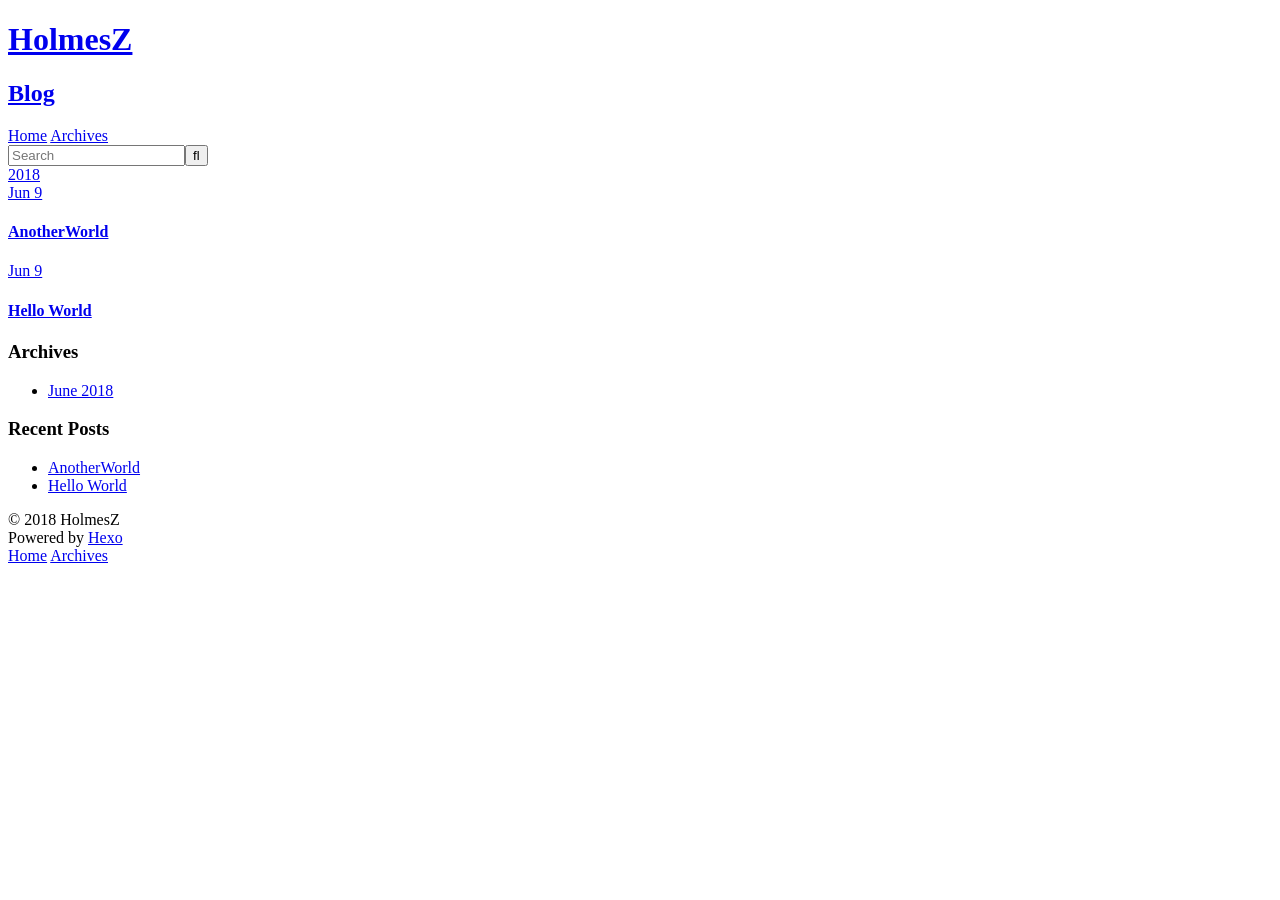
==== archives/index.html @ 86e990e0 "Site updated: 2018-06-09 13:47:34" ====
<!DOCTYPE html>
<html>
<head>
  <meta charset="utf-8">
  

  
  <title>Archives | HolmesZ</title>
  <meta name="viewport" content="width=device-width, initial-scale=1, maximum-scale=1">
  <meta name="description" content="blog,computer,technology">
<meta property="og:type" content="website">
<meta property="og:title" content="HolmesZ">
<meta property="og:url" content="http://holmeszblog.com/archives/index.html">
<meta property="og:site_name" content="HolmesZ">
<meta property="og:description" content="blog,computer,technology">
<meta property="og:locale" content="Asia/Shanghai">
<meta name="twitter:card" content="summary">
<meta name="twitter:title" content="HolmesZ">
<meta name="twitter:description" content="blog,computer,technology">
  
    <link rel="alternate" href="/atom.xml" title="HolmesZ" type="application/atom+xml">
  
  
    <link rel="icon" href="/favicon.png">
  
  
    <link href="//fonts.googleapis.com/css?family=Source+Code+Pro" rel="stylesheet" type="text/css">
  
  <link rel="stylesheet" href="/css/style.css">
</head>

<body>
  <div id="container">
    <div id="wrap">
      <header id="header">
  <div id="banner"></div>
  <div id="header-outer" class="outer">
    <div id="header-title" class="inner">
      <h1 id="logo-wrap">
        <a href="/" id="logo">HolmesZ</a>
      </h1>
      
        <h2 id="subtitle-wrap">
          <a href="/" id="subtitle">Blog</a>
        </h2>
      
    </div>
    <div id="header-inner" class="inner">
      <nav id="main-nav">
        <a id="main-nav-toggle" class="nav-icon"></a>
        
          <a class="main-nav-link" href="/">Home</a>
        
          <a class="main-nav-link" href="/archives">Archives</a>
        
      </nav>
      <nav id="sub-nav">
        
          <a id="nav-rss-link" class="nav-icon" href="/atom.xml" title="RSS Feed"></a>
        
        <a id="nav-search-btn" class="nav-icon" title="Search"></a>
      </nav>
      <div id="search-form-wrap">
        <form action="//google.com/search" method="get" accept-charset="UTF-8" class="search-form"><input type="search" name="q" class="search-form-input" placeholder="Search"><button type="submit" class="search-form-submit">&#xF002;</button><input type="hidden" name="sitesearch" value="http://holmeszblog.com"></form>
      </div>
    </div>
  </div>
</header>
      <div class="outer">
        <section id="main">
  
  
    
    
      
      
      <section class="archives-wrap">
        <div class="archive-year-wrap">
          <a href="/archives/2018" class="archive-year">2018</a>
        </div>
        <div class="archives">
    
    <article class="archive-article archive-type-post">
  <div class="archive-article-inner">
    <header class="archive-article-header">
      <a href="/2018/06/09/AnotherWorld/" class="archive-article-date">
  <time datetime="2018-06-09T04:50:26.000Z" itemprop="datePublished">Jun 9</time>
</a>
      
  
    <h1 itemprop="name">
      <a class="archive-article-title" href="/2018/06/09/AnotherWorld/">AnotherWorld</a>
    </h1>
  

    </header>
  </div>
</article>
  
    
    
    <article class="archive-article archive-type-post">
  <div class="archive-article-inner">
    <header class="archive-article-header">
      <a href="/2018/06/09/hello-world/" class="archive-article-date">
  <time datetime="2018-06-09T04:37:34.032Z" itemprop="datePublished">Jun 9</time>
</a>
      
  
    <h1 itemprop="name">
      <a class="archive-article-title" href="/2018/06/09/hello-world/">Hello World</a>
    </h1>
  

    </header>
  </div>
</article>
  
  
    </div></section>
  


</section>
        
          <aside id="sidebar">
  
    

  
    

  
    
  
    
  <div class="widget-wrap">
    <h3 class="widget-title">Archives</h3>
    <div class="widget">
      <ul class="archive-list"><li class="archive-list-item"><a class="archive-list-link" href="/archives/2018/06/">June 2018</a></li></ul>
    </div>
  </div>


  
    
  <div class="widget-wrap">
    <h3 class="widget-title">Recent Posts</h3>
    <div class="widget">
      <ul>
        
          <li>
            <a href="/2018/06/09/AnotherWorld/">AnotherWorld</a>
          </li>
        
          <li>
            <a href="/2018/06/09/hello-world/">Hello World</a>
          </li>
        
      </ul>
    </div>
  </div>

  
</aside>
        
      </div>
      <footer id="footer">
  
  <div class="outer">
    <div id="footer-info" class="inner">
      &copy; 2018 HolmesZ<br>
      Powered by <a href="http://hexo.io/" target="_blank">Hexo</a>
    </div>
  </div>
</footer>
    </div>
    <nav id="mobile-nav">
  
    <a href="/" class="mobile-nav-link">Home</a>
  
    <a href="/archives" class="mobile-nav-link">Archives</a>
  
</nav>
    

<script src="//ajax.googleapis.com/ajax/libs/jquery/2.0.3/jquery.min.js"></script>


  <link rel="stylesheet" href="/fancybox/jquery.fancybox.css">
  <script src="/fancybox/jquery.fancybox.pack.js"></script>


<script src="/js/script.js"></script>



  </div>
</body>
</html>
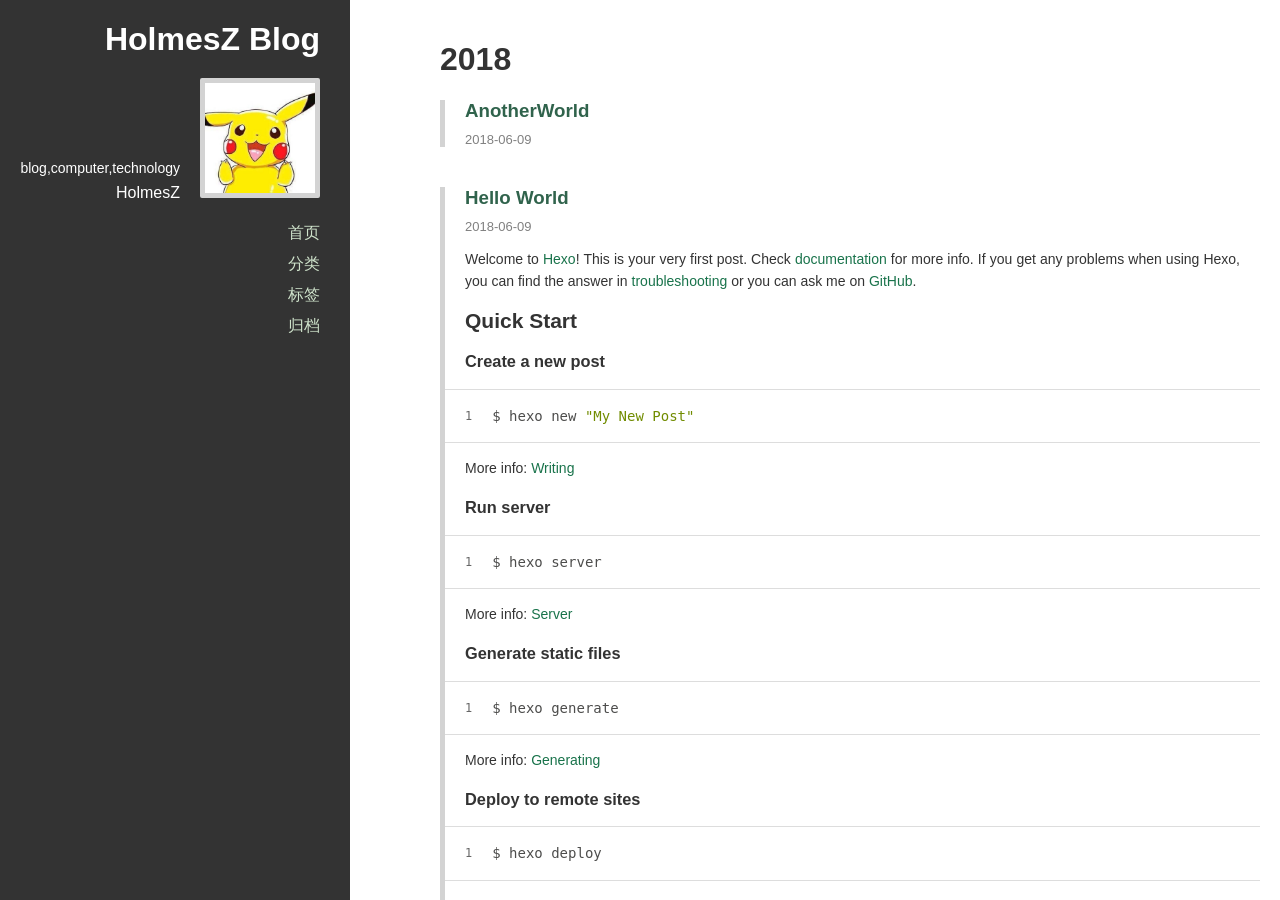
==== commit e57b7f8a: "Site updated: 2018-06-13 09:11:46" ====
--- a/archives/index.html
+++ b/archives/index.html
@@ -2,199 +2,295 @@
 <html>
 <head>
   <meta charset="utf-8">
-  
-
-  
-  <title>Archives | HolmesZ</title>
-  <meta name="viewport" content="width=device-width, initial-scale=1, maximum-scale=1">
-  <meta name="description" content="blog,computer,technology">
+<meta name="viewport" content="width=device-width, initial-scale=1, maximum-scale=1">
+
+
+
+<title>
+  
+    归档
+  
+</title>
+
+<meta name="description" content="blog,computer,technology">
 <meta property="og:type" content="website">
-<meta property="og:title" content="HolmesZ">
+<meta property="og:title" content="HolmesZ Blog">
 <meta property="og:url" content="http://holmeszblog.com/archives/index.html">
-<meta property="og:site_name" content="HolmesZ">
+<meta property="og:site_name" content="HolmesZ Blog">
 <meta property="og:description" content="blog,computer,technology">
-<meta property="og:locale" content="Asia/Shanghai">
+<meta property="og:locale" content="zh-CN">
 <meta name="twitter:card" content="summary">
-<meta name="twitter:title" content="HolmesZ">
+<meta name="twitter:title" content="HolmesZ Blog">
 <meta name="twitter:description" content="blog,computer,technology">
-  
-    <link rel="alternate" href="/atom.xml" title="HolmesZ" type="application/atom+xml">
-  
-  
-    <link rel="icon" href="/favicon.png">
-  
-  
-    <link href="//fonts.googleapis.com/css?family=Source+Code+Pro" rel="stylesheet" type="text/css">
-  
-  <link rel="stylesheet" href="/css/style.css">
+
+
+  <link rel="alternative" href="/atom.xml" title="HolmesZ Blog" type="application/atom+xml">
+
+
+
+  <link rel="icon" href="/favicon.png">
+
+
+<link rel="stylesheet" href="/perfect-scrollbar/css/perfect-scrollbar.min.css">
+<link rel="stylesheet" href="/styles/main.css">
+
+
+
+
+
+
 </head>
-
-<body>
-  <div id="container">
-    <div id="wrap">
-      <header id="header">
-  <div id="banner"></div>
-  <div id="header-outer" class="outer">
-    <div id="header-title" class="inner">
-      <h1 id="logo-wrap">
-        <a href="/" id="logo">HolmesZ</a>
-      </h1>
-      
-        <h2 id="subtitle-wrap">
-          <a href="/" id="subtitle">Blog</a>
-        </h2>
-      
-    </div>
-    <div id="header-inner" class="inner">
-      <nav id="main-nav">
-        <a id="main-nav-toggle" class="nav-icon"></a>
-        
-          <a class="main-nav-link" href="/">Home</a>
-        
-          <a class="main-nav-link" href="/archives">Archives</a>
-        
-      </nav>
-      <nav id="sub-nav">
-        
-          <a id="nav-rss-link" class="nav-icon" href="/atom.xml" title="RSS Feed"></a>
-        
-        <a id="nav-search-btn" class="nav-icon" title="Search"></a>
-      </nav>
-      <div id="search-form-wrap">
-        <form action="//google.com/search" method="get" accept-charset="UTF-8" class="search-form"><input type="search" name="q" class="search-form-input" placeholder="Search"><button type="submit" class="search-form-submit">&#xF002;</button><input type="hidden" name="sitesearch" value="http://holmeszblog.com"></form>
-      </div>
-    </div>
-  </div>
-</header>
-      <div class="outer">
-        <section id="main">
-  
-  
-    
+<body
+  
+  >
+  <div class="mobile-header">
+  <button class="sidebar-toggle" type="button">
+    <span class="icon-bar"></span>
+    <span class="icon-bar"></span>
+    <span class="icon-bar"></span>
+  </button>
+  <a class="title" href="/">HolmesZ Blog</a>
+</div>
+
+  <div class="main-container">
+    <div class="sidebar">
+  <div class="header">
+    <h1 class="title"><a href="/">HolmesZ Blog</a></h1>
+    
+    <div class="info">
+      <div class="content">
+        
+          <div class="description">blog,computer,technology</div>
+        
+        
+          <div class="author">HolmesZ</div>
+        
+      </div>
+      
+        <div class="avatar">
+          
+            <a href="/about.html"><img src="/avatar/皮卡丘.jpg"></a>
+          
+        </div>
+      
+    </div>
+  </div>
+  <div class="body">
+    
+      
+        <ul class="nav">
+          
+            
+              <li>
+                <a href="/" title="首页">首页</a>
+              </li>
+            
+          
+            
+              <li class="category-list-container">
+                <a href="javascript:;">分类</a>
+                
+              </li>
+            
+          
+            
+              <li class="tag-list-container">
+                <a href="javascript:;">标签</a>
+                
+              </li>
+            
+          
+            
+              <li class="archive-list-container">
+                <a href="javascript:;">归档</a>
+                <ul class="archive-list"><li class="archive-list-item"><a class="archive-list-link" href="/archives/2018/">2018</a><span class="archive-list-count">2</span></li></ul>
+              </li>
+            
+          
+        </ul>
+      
+    
+  </div>
+</div>
+
+    <div class="main-content">
+      
+        <div style="max-width: 1000px">
+      
+          
+
+  
+  
     
       
       
       <section class="archives-wrap">
         <div class="archive-year-wrap">
-          <a href="/archives/2018" class="archive-year">2018</a>
-        </div>
-        <div class="archives">
-    
-    <article class="archive-article archive-type-post">
-  <div class="archive-article-inner">
-    <header class="archive-article-header">
-      <a href="/2018/06/09/AnotherWorld/" class="archive-article-date">
-  <time datetime="2018-06-09T04:50:26.000Z" itemprop="datePublished">Jun 9</time>
-</a>
-      
-  
-    <h1 itemprop="name">
-      <a class="archive-article-title" href="/2018/06/09/AnotherWorld/">AnotherWorld</a>
-    </h1>
-  
-
-    </header>
-  </div>
-</article>
-  
-    
-    
-    <article class="archive-article archive-type-post">
-  <div class="archive-article-inner">
-    <header class="archive-article-header">
-      <a href="/2018/06/09/hello-world/" class="archive-article-date">
-  <time datetime="2018-06-09T04:37:34.032Z" itemprop="datePublished">Jun 9</time>
-</a>
-      
-  
-    <h1 itemprop="name">
-      <a class="archive-article-title" href="/2018/06/09/hello-world/">Hello World</a>
-    </h1>
-  
-
-    </header>
-  </div>
-</article>
-  
-  
-    </div></section>
-  
-
-
-</section>
-        
-          <aside id="sidebar">
-  
-    
-
-  
-    
-
-  
-    
-  
-    
-  <div class="widget-wrap">
-    <h3 class="widget-title">Archives</h3>
-    <div class="widget">
-      <ul class="archive-list"><li class="archive-list-item"><a class="archive-list-link" href="/archives/2018/06/">June 2018</a></li></ul>
-    </div>
-  </div>
-
-
-  
-    
-  <div class="widget-wrap">
-    <h3 class="widget-title">Recent Posts</h3>
-    <div class="widget">
-      <ul>
-        
-          <li>
-            <a href="/2018/06/09/AnotherWorld/">AnotherWorld</a>
-          </li>
-        
-          <li>
-            <a href="/2018/06/09/hello-world/">Hello World</a>
-          </li>
-        
-      </ul>
-    </div>
-  </div>
-
-  
-</aside>
-        
-      </div>
-      <footer id="footer">
-  
-  <div class="outer">
-    <div id="footer-info" class="inner">
-      &copy; 2018 HolmesZ<br>
-      Powered by <a href="http://hexo.io/" target="_blank">Hexo</a>
-    </div>
-  </div>
-</footer>
-    </div>
-    <nav id="mobile-nav">
-  
-    <a href="/" class="mobile-nav-link">Home</a>
-  
-    <a href="/archives" class="mobile-nav-link">Archives</a>
-  
-</nav>
-    
-
-<script src="//ajax.googleapis.com/ajax/libs/jquery/2.0.3/jquery.min.js"></script>
-
-
-  <link rel="stylesheet" href="/fancybox/jquery.fancybox.css">
-  <script src="/fancybox/jquery.fancybox.pack.js"></script>
-
-
-<script src="/js/script.js"></script>
-
-
-
-  </div>
+          <h1><a href="/archives/2018" class="archive-year">2018</a></h1>
+        </div>
+        <div class="post-list">
+    
+  
+
+    <div class="post-list-item article">
+      <h3 class="article-header">
+        <a href="/undefined/AnotherWorld/" >
+  AnotherWorld
+</a>
+
+      </h3>
+      
+
+      <div class="article-info">
+        <a href="/undefined/AnotherWorld/"><span class="article-date">
+  2018-06-09
+</span>
+</a>
+        
+
+        
+
+      </div>
+      <div class="article-entry">
+        
+          
+        
+      </div>
+    </div>
+
+  
+
+  
+  
+    
+  
+
+    <div class="post-list-item article">
+      <h3 class="article-header">
+        <a href="/undefined/hello-world/" >
+  Hello World
+</a>
+
+      </h3>
+      
+
+      <div class="article-info">
+        <a href="/undefined/hello-world/"><span class="article-date">
+  2018-06-09
+</span>
+</a>
+        
+
+        
+
+      </div>
+      <div class="article-entry">
+        
+          <p>Welcome to <a href="https://hexo.io/" target="_blank" rel="noopener">Hexo</a>! This is your very first post. Check <a href="https://hexo.io/docs/" target="_blank" rel="noopener">documentation</a> for more info. If you get any problems when using Hexo, you can find the answer in <a href="https://hexo.io/docs/troubleshooting.html" target="_blank" rel="noopener">troubleshooting</a> or you can ask me on <a href="https://github.com/hexojs/hexo/issues" target="_blank" rel="noopener">GitHub</a>.</p>
+<h2 id="Quick-Start"><a href="#Quick-Start" class="headerlink" title="Quick Start"></a>Quick Start</h2><h3 id="Create-a-new-post"><a href="#Create-a-new-post" class="headerlink" title="Create a new post"></a>Create a new post</h3><figure class="highlight bash"><table><tr><td class="gutter"><pre><span class="line">1</span><br></pre></td><td class="code"><pre><span class="line">$ hexo new <span class="string">"My New Post"</span></span><br></pre></td></tr></table></figure>
+<p>More info: <a href="https://hexo.io/docs/writing.html" target="_blank" rel="noopener">Writing</a></p>
+<h3 id="Run-server"><a href="#Run-server" class="headerlink" title="Run server"></a>Run server</h3><figure class="highlight bash"><table><tr><td class="gutter"><pre><span class="line">1</span><br></pre></td><td class="code"><pre><span class="line">$ hexo server</span><br></pre></td></tr></table></figure>
+<p>More info: <a href="https://hexo.io/docs/server.html" target="_blank" rel="noopener">Server</a></p>
+<h3 id="Generate-static-files"><a href="#Generate-static-files" class="headerlink" title="Generate static files"></a>Generate static files</h3><figure class="highlight bash"><table><tr><td class="gutter"><pre><span class="line">1</span><br></pre></td><td class="code"><pre><span class="line">$ hexo generate</span><br></pre></td></tr></table></figure>
+<p>More info: <a href="https://hexo.io/docs/generating.html" target="_blank" rel="noopener">Generating</a></p>
+<h3 id="Deploy-to-remote-sites"><a href="#Deploy-to-remote-sites" class="headerlink" title="Deploy to remote sites"></a>Deploy to remote sites</h3><figure class="highlight bash"><table><tr><td class="gutter"><pre><span class="line">1</span><br></pre></td><td class="code"><pre><span class="line">$ hexo deploy</span><br></pre></td></tr></table></figure>
+<p>More info: <a href="https://hexo.io/docs/deployment.html" target="_blank" rel="noopener">Deployment</a></p>
+
+        
+      </div>
+    </div>
+
+  
+
+
+
+
+
+
+          <div class="main-footer">
+  
+    © 2018 HolmesZ Blog - Powered by <a href="http://hexo.io" target="_blank">Hexo</a> - Theme <a href="https://github.com/denjones/hexo-theme-chan" target="_blank">Chan</a>
+  
+</div>
+
+      
+        </div>
+      
+    </div>
+  </div>
+  <script src="//apps.bdimg.com/libs/jquery/2.1.4/jquery.min.js"></script>
+
+  <link rel="stylesheet" href="/PhotoSwipe/photoswipe.css">
+  <link rel="stylesheet" href="/PhotoSwipe/default-skin/default-skin.css">
+
+  <!-- Root element of PhotoSwipe. Must have class pswp. -->
+  <div class="pswp" tabindex="-1" role="dialog" aria-hidden="true">
+
+    <!-- Background of PhotoSwipe.
+             It's a separate element as animating opacity is faster than rgba(). -->
+    <div class="pswp__bg"></div>
+
+    <!-- Slides wrapper with overflow:hidden. -->
+    <div class="pswp__scroll-wrap">
+
+      <!-- Container that holds slides.
+                PhotoSwipe keeps only 3 of them in the DOM to save memory.
+                Don't modify these 3 pswp__item elements, data is added later on. -->
+      <div class="pswp__container">
+        <div class="pswp__item"></div>
+        <div class="pswp__item"></div>
+        <div class="pswp__item"></div>
+      </div>
+
+      <!-- Default (PhotoSwipeUI_Default) interface on top of sliding area. Can be changed. -->
+      <div class="pswp__ui pswp__ui--hidden">
+
+        <div class="pswp__top-bar">
+
+          <!--  Controls are self-explanatory. Order can be changed. -->
+
+          <div class="pswp__counter"></div>
+
+          <button class="pswp__button pswp__button--close" title="Close (Esc)"></button>
+
+          <button class="pswp__button pswp__button--share" title="Share"></button>
+
+          <button class="pswp__button pswp__button--fs" title="Toggle fullscreen"></button>
+
+          <button class="pswp__button pswp__button--zoom" title="Zoom in/out"></button>
+
+          <!-- Preloader demo http://codepen.io/dimsemenov/pen/yyBWoR -->
+          <!-- element will get class pswp__preloader--active when preloader is running -->
+          <div class="pswp__preloader">
+            <div class="pswp__preloader__icn">
+              <div class="pswp__preloader__cut">
+                <div class="pswp__preloader__donut"></div>
+              </div>
+            </div>
+          </div>
+        </div>
+
+        <div class="pswp__share-modal pswp__share-modal--hidden pswp__single-tap">
+          <div class="pswp__share-tooltip"></div>
+        </div>
+
+        <button class="pswp__button pswp__button--arrow--left" title="Previous (arrow left)"></button>
+
+        <button class="pswp__button pswp__button--arrow--right" title="Next (arrow right)"></button>
+
+        <div class="pswp__caption">
+          <div class="pswp__caption__center"></div>
+        </div>
+      </div>
+    </div>
+  </div>
+
+  <script src="/PhotoSwipe/photoswipe.js"></script>
+  <script src="/PhotoSwipe/photoswipe-ui-default.js"></script>
+
+
+<script src="/perfect-scrollbar/js/min/perfect-scrollbar.min.js"></script>
+<script src="/scripts/main.js"></script>
+
 </body>
-</html>+</html>
--- a/PhotoSwipe/photoswipe.css
+++ b/PhotoSwipe/photoswipe.css
@@ -0,0 +1,177 @@
+/*! PhotoSwipe main CSS by Dmitry Semenov | photoswipe.com | MIT license */
+/*
+	Styles for basic PhotoSwipe functionality (sliding area, open/close transitions)
+*/
+/* pswp = photoswipe */
+.pswp {
+  display: none;
+  position: absolute;
+  width: 100%;
+  height: 100%;
+  left: 0;
+  top: 0;
+  overflow: hidden;
+  -ms-touch-action: none;
+  touch-action: none;
+  z-index: 1500;
+  -webkit-text-size-adjust: 100%;
+  /* create separate layer, to avoid paint on window.onscroll in webkit/blink */
+  -webkit-backface-visibility: hidden;
+  outline: none; }
+  .pswp * {
+    -webkit-box-sizing: border-box;
+            box-sizing: border-box; }
+  .pswp img {
+    max-width: none; }
+
+/* style is added when JS option showHideOpacity is set to true */
+.pswp--animate_opacity {
+  /* 0.001, because opacity:0 doesn't trigger Paint action, which causes lag at start of transition */
+  opacity: 0.001;
+  will-change: opacity;
+  /* for open/close transition */
+  -webkit-transition: opacity 333ms cubic-bezier(0.4, 0, 0.22, 1);
+          transition: opacity 333ms cubic-bezier(0.4, 0, 0.22, 1); }
+
+.pswp--open {
+  display: block; }
+
+.pswp--zoom-allowed .pswp__img {
+  /* autoprefixer: off */
+  cursor: -webkit-zoom-in;
+  cursor: -moz-zoom-in;
+  cursor: zoom-in; }
+
+.pswp--zoomed-in .pswp__img {
+  /* autoprefixer: off */
+  cursor: -webkit-grab;
+  cursor: -moz-grab;
+  cursor: grab; }
+
+.pswp--dragging .pswp__img {
+  /* autoprefixer: off */
+  cursor: -webkit-grabbing;
+  cursor: -moz-grabbing;
+  cursor: grabbing; }
+
+/*
+	Background is added as a separate element.
+	As animating opacity is much faster than animating rgba() background-color.
+*/
+.pswp__bg {
+  position: absolute;
+  left: 0;
+  top: 0;
+  width: 100%;
+  height: 100%;
+  background: #000;
+  opacity: 0;
+  -webkit-backface-visibility: hidden;
+  will-change: opacity; }
+
+.pswp__scroll-wrap {
+  position: absolute;
+  left: 0;
+  top: 0;
+  width: 100%;
+  height: 100%;
+  overflow: hidden; }
+
+.pswp__container,
+.pswp__zoom-wrap {
+  -ms-touch-action: none;
+  touch-action: none;
+  position: absolute;
+  left: 0;
+  right: 0;
+  top: 0;
+  bottom: 0; }
+
+/* Prevent selection and tap highlights */
+.pswp__container,
+.pswp__img {
+  -webkit-user-select: none;
+  -moz-user-select: none;
+  -ms-user-select: none;
+      user-select: none;
+  -webkit-tap-highlight-color: transparent;
+  -webkit-touch-callout: none; }
+
+.pswp__zoom-wrap {
+  position: absolute;
+  width: 100%;
+  -webkit-transform-origin: left top;
+  -ms-transform-origin: left top;
+  transform-origin: left top;
+  /* for open/close transition */
+  -webkit-transition: -webkit-transform 333ms cubic-bezier(0.4, 0, 0.22, 1);
+          transition: transform 333ms cubic-bezier(0.4, 0, 0.22, 1); }
+
+.pswp__bg {
+  will-change: opacity;
+  /* for open/close transition */
+  -webkit-transition: opacity 333ms cubic-bezier(0.4, 0, 0.22, 1);
+          transition: opacity 333ms cubic-bezier(0.4, 0, 0.22, 1); }
+
+.pswp--animated-in .pswp__bg,
+.pswp--animated-in .pswp__zoom-wrap {
+  -webkit-transition: none;
+  transition: none; }
+
+.pswp__container,
+.pswp__zoom-wrap {
+  -webkit-backface-visibility: hidden; }
+
+.pswp__item {
+  position: absolute;
+  left: 0;
+  right: 0;
+  top: 0;
+  bottom: 0;
+  overflow: hidden; }
+
+.pswp__img {
+  position: absolute;
+  width: auto;
+  height: auto;
+  top: 0;
+  left: 0; }
+
+/*
+	stretched thumbnail or div placeholder element (see below)
+	style is added to avoid flickering in webkit/blink when layers overlap
+*/
+.pswp__img--placeholder {
+  -webkit-backface-visibility: hidden; }
+
+/*
+	div element that matches size of large image
+	large image loads on top of it
+*/
+.pswp__img--placeholder--blank {
+  background: #222; }
+
+.pswp--ie .pswp__img {
+  width: 100% !important;
+  height: auto !important;
+  left: 0;
+  top: 0; }
+
+/*
+	Error message appears when image is not loaded
+	(JS option errorMsg controls markup)
+*/
+.pswp__error-msg {
+  position: absolute;
+  left: 0;
+  top: 50%;
+  width: 100%;
+  text-align: center;
+  font-size: 14px;
+  line-height: 16px;
+  margin-top: -8px;
+  color: #CCC; }
+
+.pswp__error-msg a {
+  color: #CCC;
+  text-decoration: underline; }
--- a/PhotoSwipe/default-skin/default-skin.css
+++ b/PhotoSwipe/default-skin/default-skin.css
@@ -0,0 +1,483 @@
+/*! PhotoSwipe Default UI CSS by Dmitry Semenov | photoswipe.com | MIT license */
+/*
+
+	Contents:
+
+	1. Buttons
+	2. Share modal and links
+	3. Index indicator ("1 of X" counter)
+	4. Caption
+	5. Loading indicator
+	6. Additional styles (root element, top bar, idle state, hidden state, etc.)
+
+*/
+/*
+	
+	1. Buttons
+
+ */
+/* <button> css reset */
+.pswp__button {
+  width: 44px;
+  height: 44px;
+  position: relative;
+  background: none;
+  cursor: pointer;
+  overflow: visible;
+  -webkit-appearance: none;
+  display: block;
+  border: 0;
+  padding: 0;
+  margin: 0;
+  float: right;
+  opacity: 0.75;
+  -webkit-transition: opacity 0.2s;
+          transition: opacity 0.2s;
+  -webkit-box-shadow: none;
+          box-shadow: none; }
+  .pswp__button:focus,
+  .pswp__button:hover {
+    opacity: 1; }
+  .pswp__button:active {
+    outline: none;
+    opacity: 0.9; }
+  .pswp__button::-moz-focus-inner {
+    padding: 0;
+    border: 0; }
+
+/* pswp__ui--over-close class it added when mouse is over element that should close gallery */
+.pswp__ui--over-close .pswp__button--close {
+  opacity: 1; }
+
+.pswp__button,
+.pswp__button--arrow--left:before,
+.pswp__button--arrow--right:before {
+  background: url(default-skin.png) 0 0 no-repeat;
+  background-size: 264px 88px;
+  width: 44px;
+  height: 44px; }
+
+@media (-webkit-min-device-pixel-ratio: 1.1), (-webkit-min-device-pixel-ratio: 1.09375), (min-resolution: 105dpi), (min-resolution: 1.1dppx) {
+  /* Serve SVG sprite if browser supports SVG and resolution is more than 105dpi */
+  .pswp--svg .pswp__button,
+  .pswp--svg .pswp__button--arrow--left:before,
+  .pswp--svg .pswp__button--arrow--right:before {
+    background-image: url(default-skin.svg); }
+  .pswp--svg .pswp__button--arrow--left,
+  .pswp--svg .pswp__button--arrow--right {
+    background: none; } }
+
+.pswp__button--close {
+  background-position: 0 -44px; }
+
+.pswp__button--share {
+  background-position: -44px -44px; }
+
+.pswp__button--fs {
+  display: none; }
+
+.pswp--supports-fs .pswp__button--fs {
+  display: block; }
+
+.pswp--fs .pswp__button--fs {
+  background-position: -44px 0; }
+
+.pswp__button--zoom {
+  display: none;
+  background-position: -88px 0; }
+
+.pswp--zoom-allowed .pswp__button--zoom {
+  display: block; }
+
+.pswp--zoomed-in .pswp__button--zoom {
+  background-position: -132px 0; }
+
+/* no arrows on touch screens */
+.pswp--touch .pswp__button--arrow--left,
+.pswp--touch .pswp__button--arrow--right {
+  visibility: hidden; }
+
+/*
+	Arrow buttons hit area
+	(icon is added to :before pseudo-element)
+*/
+.pswp__button--arrow--left,
+.pswp__button--arrow--right {
+  background: none;
+  top: 50%;
+  margin-top: -50px;
+  width: 70px;
+  height: 100px;
+  position: absolute; }
+
+.pswp__button--arrow--left {
+  left: 0; }
+
+.pswp__button--arrow--right {
+  right: 0; }
+
+.pswp__button--arrow--left:before,
+.pswp__button--arrow--right:before {
+  content: '';
+  top: 35px;
+  background-color: rgba(0, 0, 0, 0.3);
+  height: 30px;
+  width: 32px;
+  position: absolute; }
+
+.pswp__button--arrow--left:before {
+  left: 6px;
+  background-position: -138px -44px; }
+
+.pswp__button--arrow--right:before {
+  right: 6px;
+  background-position: -94px -44px; }
+
+/*
+
+	2. Share modal/popup and links
+
+ */
+.pswp__counter,
+.pswp__share-modal {
+  -webkit-user-select: none;
+  -moz-user-select: none;
+  -ms-user-select: none;
+      user-select: none; }
+
+.pswp__share-modal {
+  display: block;
+  background: rgba(0, 0, 0, 0.5);
+  width: 100%;
+  height: 100%;
+  top: 0;
+  left: 0;
+  padding: 10px;
+  position: absolute;
+  z-index: 1600;
+  opacity: 0;
+  -webkit-transition: opacity 0.25s ease-out;
+          transition: opacity 0.25s ease-out;
+  -webkit-backface-visibility: hidden;
+  will-change: opacity; }
+
+.pswp__share-modal--hidden {
+  display: none; }
+
+.pswp__share-tooltip {
+  z-index: 1620;
+  position: absolute;
+  background: #FFF;
+  top: 56px;
+  border-radius: 2px;
+  display: block;
+  width: auto;
+  right: 44px;
+  -webkit-box-shadow: 0 2px 5px rgba(0, 0, 0, 0.25);
+          box-shadow: 0 2px 5px rgba(0, 0, 0, 0.25);
+  -webkit-transform: translateY(6px);
+      -ms-transform: translateY(6px);
+          transform: translateY(6px);
+  -webkit-transition: -webkit-transform 0.25s;
+          transition: transform 0.25s;
+  -webkit-backface-visibility: hidden;
+  will-change: transform; }
+  .pswp__share-tooltip a {
+    display: block;
+    padding: 8px 12px;
+    color: #000;
+    text-decoration: none;
+    font-size: 14px;
+    line-height: 18px; }
+    .pswp__share-tooltip a:hover {
+      text-decoration: none;
+      color: #000; }
+    .pswp__share-tooltip a:first-child {
+      /* round corners on the first/last list item */
+      border-radius: 2px 2px 0 0; }
+    .pswp__share-tooltip a:last-child {
+      border-radius: 0 0 2px 2px; }
+
+.pswp__share-modal--fade-in {
+  opacity: 1; }
+  .pswp__share-modal--fade-in .pswp__share-tooltip {
+    -webkit-transform: translateY(0);
+        -ms-transform: translateY(0);
+            transform: translateY(0); }
+
+/* increase size of share links on touch devices */
+.pswp--touch .pswp__share-tooltip a {
+  padding: 16px 12px; }
+
+a.pswp__share--facebook:before {
+  content: '';
+  display: block;
+  width: 0;
+  height: 0;
+  position: absolute;
+  top: -12px;
+  right: 15px;
+  border: 6px solid transparent;
+  border-bottom-color: #FFF;
+  -webkit-pointer-events: none;
+  -moz-pointer-events: none;
+  pointer-events: none; }
+
+a.pswp__share--facebook:hover {
+  background: #3E5C9A;
+  color: #FFF; }
+  a.pswp__share--facebook:hover:before {
+    border-bottom-color: #3E5C9A; }
+
+a.pswp__share--twitter:hover {
+  background: #55ACEE;
+  color: #FFF; }
+
+a.pswp__share--pinterest:hover {
+  background: #CCC;
+  color: #CE272D; }
+
+a.pswp__share--download:hover {
+  background: #DDD; }
+
+/*
+
+	3. Index indicator ("1 of X" counter)
+
+ */
+.pswp__counter {
+  position: absolute;
+  left: 0;
+  top: 0;
+  height: 44px;
+  font-size: 13px;
+  line-height: 44px;
+  color: #FFF;
+  opacity: 0.75;
+  padding: 0 10px; }
+
+/*
+	
+	4. Caption
+
+ */
+.pswp__caption {
+  position: absolute;
+  left: 0;
+  bottom: 0;
+  width: 100%;
+  min-height: 44px; }
+  .pswp__caption small {
+    font-size: 11px;
+    color: #BBB; }
+
+.pswp__caption__center {
+  text-align: left;
+  max-width: 420px;
+  margin: 0 auto;
+  font-size: 13px;
+  padding: 10px;
+  line-height: 20px;
+  color: #CCC; }
+
+.pswp__caption--empty {
+  display: none; }
+
+/* Fake caption element, used to calculate height of next/prev image */
+.pswp__caption--fake {
+  visibility: hidden; }
+
+/*
+
+	5. Loading indicator (preloader)
+
+	You can play with it here - http://codepen.io/dimsemenov/pen/yyBWoR
+
+ */
+.pswp__preloader {
+  width: 44px;
+  height: 44px;
+  position: absolute;
+  top: 0;
+  left: 50%;
+  margin-left: -22px;
+  opacity: 0;
+  -webkit-transition: opacity 0.25s ease-out;
+          transition: opacity 0.25s ease-out;
+  will-change: opacity;
+  direction: ltr; }
+
+.pswp__preloader__icn {
+  width: 20px;
+  height: 20px;
+  margin: 12px; }
+
+.pswp__preloader--active {
+  opacity: 1; }
+  .pswp__preloader--active .pswp__preloader__icn {
+    /* We use .gif in browsers that don't support CSS animation */
+    background: url(preloader.gif) 0 0 no-repeat; }
+
+.pswp--css_animation .pswp__preloader--active {
+  opacity: 1; }
+  .pswp--css_animation .pswp__preloader--active .pswp__preloader__icn {
+    -webkit-animation: clockwise 500ms linear infinite;
+            animation: clockwise 500ms linear infinite; }
+  .pswp--css_animation .pswp__preloader--active .pswp__preloader__donut {
+    -webkit-animation: donut-rotate 1000ms cubic-bezier(0.4, 0, 0.22, 1) infinite;
+            animation: donut-rotate 1000ms cubic-bezier(0.4, 0, 0.22, 1) infinite; }
+
+.pswp--css_animation .pswp__preloader__icn {
+  background: none;
+  opacity: 0.75;
+  width: 14px;
+  height: 14px;
+  position: absolute;
+  left: 15px;
+  top: 15px;
+  margin: 0; }
+
+.pswp--css_animation .pswp__preloader__cut {
+  /* 
+			The idea of animating inner circle is based on Polymer ("material") loading indicator 
+			 by Keanu Lee https://blog.keanulee.com/2014/10/20/the-tale-of-three-spinners.html
+		*/
+  position: relative;
+  width: 7px;
+  height: 14px;
+  overflow: hidden; }
+
+.pswp--css_animation .pswp__preloader__donut {
+  -webkit-box-sizing: border-box;
+          box-sizing: border-box;
+  width: 14px;
+  height: 14px;
+  border: 2px solid #FFF;
+  border-radius: 50%;
+  border-left-color: transparent;
+  border-bottom-color: transparent;
+  position: absolute;
+  top: 0;
+  left: 0;
+  background: none;
+  margin: 0; }
+
+@media screen and (max-width: 1024px) {
+  .pswp__preloader {
+    position: relative;
+    left: auto;
+    top: auto;
+    margin: 0;
+    float: right; } }
+
+@-webkit-keyframes clockwise {
+  0% {
+    -webkit-transform: rotate(0deg);
+            transform: rotate(0deg); }
+  100% {
+    -webkit-transform: rotate(360deg);
+            transform: rotate(360deg); } }
+
+@keyframes clockwise {
+  0% {
+    -webkit-transform: rotate(0deg);
+            transform: rotate(0deg); }
+  100% {
+    -webkit-transform: rotate(360deg);
+            transform: rotate(360deg); } }
+
+@-webkit-keyframes donut-rotate {
+  0% {
+    -webkit-transform: rotate(0);
+            transform: rotate(0); }
+  50% {
+    -webkit-transform: rotate(-140deg);
+            transform: rotate(-140deg); }
+  100% {
+    -webkit-transform: rotate(0);
+            transform: rotate(0); } }
+
+@keyframes donut-rotate {
+  0% {
+    -webkit-transform: rotate(0);
+            transform: rotate(0); }
+  50% {
+    -webkit-transform: rotate(-140deg);
+            transform: rotate(-140deg); }
+  100% {
+    -webkit-transform: rotate(0);
+            transform: rotate(0); } }
+
+/*
+	
+	6. Additional styles
+
+ */
+/* root element of UI */
+.pswp__ui {
+  -webkit-font-smoothing: auto;
+  visibility: visible;
+  opacity: 1;
+  z-index: 1550; }
+
+/* top black bar with buttons and "1 of X" indicator */
+.pswp__top-bar {
+  position: absolute;
+  left: 0;
+  top: 0;
+  height: 44px;
+  width: 100%; }
+
+.pswp__caption,
+.pswp__top-bar,
+.pswp--has_mouse .pswp__button--arrow--left,
+.pswp--has_mouse .pswp__button--arrow--right {
+  -webkit-backface-visibility: hidden;
+  will-change: opacity;
+  -webkit-transition: opacity 333ms cubic-bezier(0.4, 0, 0.22, 1);
+          transition: opacity 333ms cubic-bezier(0.4, 0, 0.22, 1); }
+
+/* pswp--has_mouse class is added only when two subsequent mousemove events occur */
+.pswp--has_mouse .pswp__button--arrow--left,
+.pswp--has_mouse .pswp__button--arrow--right {
+  visibility: visible; }
+
+.pswp__top-bar,
+.pswp__caption {
+  background-color: rgba(0, 0, 0, 0.5); }
+
+/* pswp__ui--fit class is added when main image "fits" between top bar and bottom bar (caption) */
+.pswp__ui--fit .pswp__top-bar,
+.pswp__ui--fit .pswp__caption {
+  background-color: rgba(0, 0, 0, 0.3); }
+
+/* pswp__ui--idle class is added when mouse isn't moving for several seconds (JS option timeToIdle) */
+.pswp__ui--idle .pswp__top-bar {
+  opacity: 0; }
+
+.pswp__ui--idle .pswp__button--arrow--left,
+.pswp__ui--idle .pswp__button--arrow--right {
+  opacity: 0; }
+
+/*
+	pswp__ui--hidden class is added when controls are hidden
+	e.g. when user taps to toggle visibility of controls
+*/
+.pswp__ui--hidden .pswp__top-bar,
+.pswp__ui--hidden .pswp__caption,
+.pswp__ui--hidden .pswp__button--arrow--left,
+.pswp__ui--hidden .pswp__button--arrow--right {
+  /* Force paint & create composition layer for controls. */
+  opacity: 0.001; }
+
+/* pswp__ui--one-slide class is added when there is just one item in gallery */
+.pswp__ui--one-slide .pswp__button--arrow--left,
+.pswp__ui--one-slide .pswp__button--arrow--right,
+.pswp__ui--one-slide .pswp__counter {
+  display: none; }
+
+.pswp__element--disabled {
+  display: none !important; }
+
+.pswp--minimal--dark .pswp__top-bar {
+  background: none; }
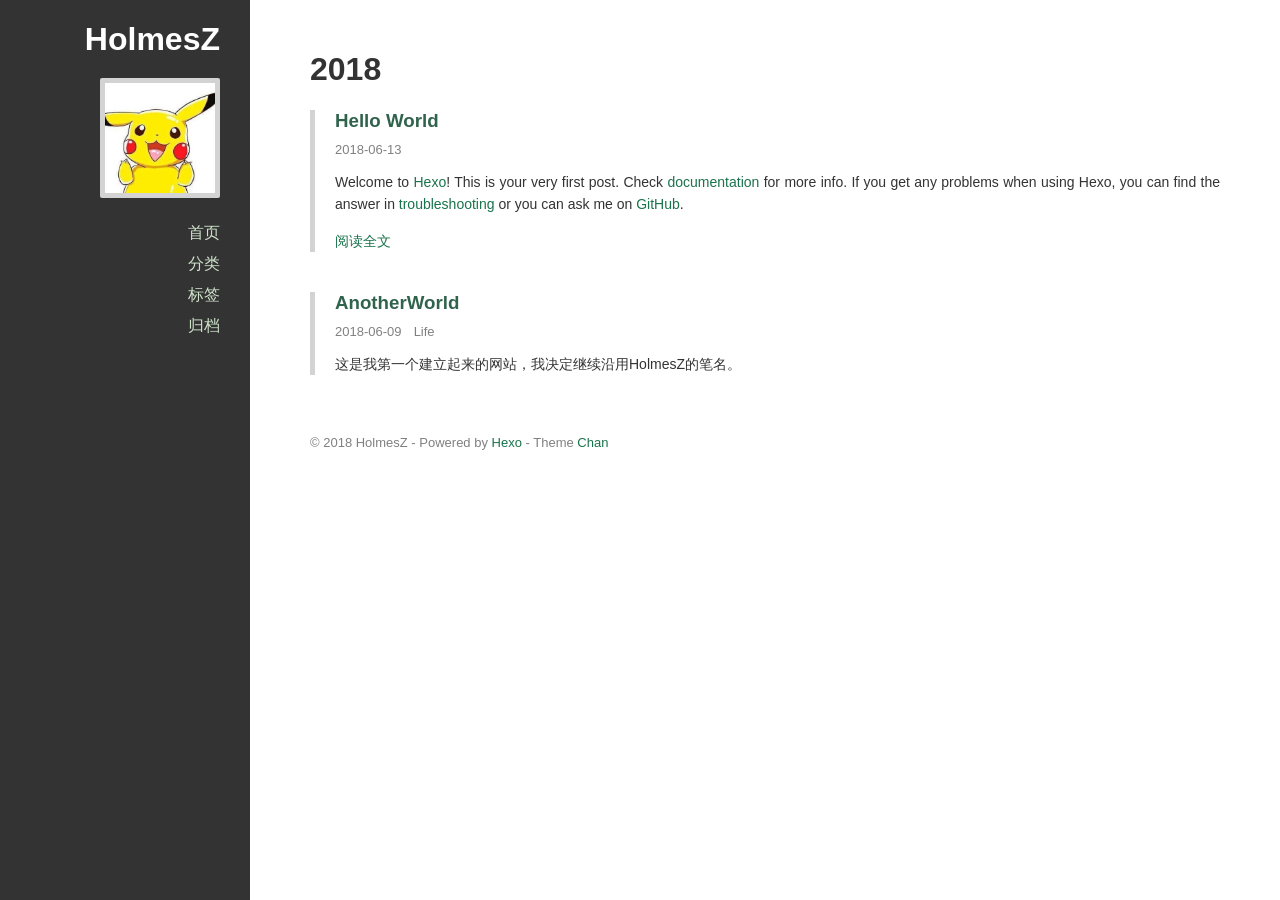
==== commit dabf92b2: "Site updated: 2018-06-13 12:55:52" ====
--- a/archives/index.html
+++ b/archives/index.html
@@ -12,19 +12,16 @@
   
 </title>
 
-<meta name="description" content="blog,computer,technology">
 <meta property="og:type" content="website">
-<meta property="og:title" content="HolmesZ Blog">
+<meta property="og:title" content="HolmesZ">
 <meta property="og:url" content="http://holmeszblog.com/archives/index.html">
-<meta property="og:site_name" content="HolmesZ Blog">
-<meta property="og:description" content="blog,computer,technology">
+<meta property="og:site_name" content="HolmesZ">
 <meta property="og:locale" content="zh-CN">
 <meta name="twitter:card" content="summary">
-<meta name="twitter:title" content="HolmesZ Blog">
-<meta name="twitter:description" content="blog,computer,technology">
-
-
-  <link rel="alternative" href="/atom.xml" title="HolmesZ Blog" type="application/atom+xml">
+<meta name="twitter:title" content="HolmesZ">
+
+
+  <link rel="alternative" href="/atom.xml" title="HolmesZ" type="application/atom+xml">
 
 
 
@@ -49,23 +46,21 @@
     <span class="icon-bar"></span>
     <span class="icon-bar"></span>
   </button>
-  <a class="title" href="/">HolmesZ Blog</a>
+  <a class="title" href="/">HolmesZ</a>
 </div>
 
   <div class="main-container">
     <div class="sidebar">
   <div class="header">
-    <h1 class="title"><a href="/">HolmesZ Blog</a></h1>
+    <h1 class="title"><a href="/">HolmesZ</a></h1>
     
     <div class="info">
+    <!--
       <div class="content">
         
-          <div class="description">blog,computer,technology</div>
-        
-        
-          <div class="author">HolmesZ</div>
-        
-      </div>
+        
+      </div>
+      -->
       
         <div class="avatar">
           
@@ -96,7 +91,7 @@
             
               <li class="tag-list-container">
                 <a href="javascript:;">标签</a>
-                
+                <ul class="tag-list"><li class="tag-list-item"><a class="tag-list-link" href="/tags/Life/">Life</a><span class="tag-list-count">1</span></li></ul>
               </li>
             
           
@@ -129,6 +124,44 @@
           <h1><a href="/archives/2018" class="archive-year">2018</a></h1>
         </div>
         <div class="post-list">
+    
+  
+
+    <div class="post-list-item article">
+      <h3 class="article-header">
+        <a href="/undefined/hello-world/" >
+  Hello World
+</a>
+
+      </h3>
+      
+
+      <div class="article-info">
+        <a href="/undefined/hello-world/"><span class="article-date">
+  2018-06-13
+</span>
+</a>
+        
+
+        
+
+      </div>
+      <div class="article-entry">
+        
+          <p>Welcome to <a href="https://hexo.io/" target="_blank" rel="noopener">Hexo</a>! This is your very first post. Check <a href="https://hexo.io/docs/" target="_blank" rel="noopener">documentation</a> for more info. If you get any problems when using Hexo, you can find the answer in <a href="https://hexo.io/docs/troubleshooting.html" target="_blank" rel="noopener">troubleshooting</a> or you can ask me on <a href="https://github.com/hexojs/hexo/issues" target="_blank" rel="noopener">GitHub</a>.<br>
+          <p>
+            <a href="/undefined/hello-world/">
+              阅读全文
+            </a>
+          </p>
+        
+      </div>
+    </div>
+
+  
+
+  
+  
     
   
 
@@ -149,52 +182,15 @@
         
 
         
+	<span class="article-tag tagcloud">
+		<ul class="article-tag-list"><li class="article-tag-list-item"><a class="article-tag-list-link" href="/tags/Life/">Life</a></li></ul>
+	</span>
+
 
       </div>
       <div class="article-entry">
         
-          
-        
-      </div>
-    </div>
-
-  
-
-  
-  
-    
-  
-
-    <div class="post-list-item article">
-      <h3 class="article-header">
-        <a href="/undefined/hello-world/" >
-  Hello World
-</a>
-
-      </h3>
-      
-
-      <div class="article-info">
-        <a href="/undefined/hello-world/"><span class="article-date">
-  2018-06-09
-</span>
-</a>
-        
-
-        
-
-      </div>
-      <div class="article-entry">
-        
-          <p>Welcome to <a href="https://hexo.io/" target="_blank" rel="noopener">Hexo</a>! This is your very first post. Check <a href="https://hexo.io/docs/" target="_blank" rel="noopener">documentation</a> for more info. If you get any problems when using Hexo, you can find the answer in <a href="https://hexo.io/docs/troubleshooting.html" target="_blank" rel="noopener">troubleshooting</a> or you can ask me on <a href="https://github.com/hexojs/hexo/issues" target="_blank" rel="noopener">GitHub</a>.</p>
-<h2 id="Quick-Start"><a href="#Quick-Start" class="headerlink" title="Quick Start"></a>Quick Start</h2><h3 id="Create-a-new-post"><a href="#Create-a-new-post" class="headerlink" title="Create a new post"></a>Create a new post</h3><figure class="highlight bash"><table><tr><td class="gutter"><pre><span class="line">1</span><br></pre></td><td class="code"><pre><span class="line">$ hexo new <span class="string">"My New Post"</span></span><br></pre></td></tr></table></figure>
-<p>More info: <a href="https://hexo.io/docs/writing.html" target="_blank" rel="noopener">Writing</a></p>
-<h3 id="Run-server"><a href="#Run-server" class="headerlink" title="Run server"></a>Run server</h3><figure class="highlight bash"><table><tr><td class="gutter"><pre><span class="line">1</span><br></pre></td><td class="code"><pre><span class="line">$ hexo server</span><br></pre></td></tr></table></figure>
-<p>More info: <a href="https://hexo.io/docs/server.html" target="_blank" rel="noopener">Server</a></p>
-<h3 id="Generate-static-files"><a href="#Generate-static-files" class="headerlink" title="Generate static files"></a>Generate static files</h3><figure class="highlight bash"><table><tr><td class="gutter"><pre><span class="line">1</span><br></pre></td><td class="code"><pre><span class="line">$ hexo generate</span><br></pre></td></tr></table></figure>
-<p>More info: <a href="https://hexo.io/docs/generating.html" target="_blank" rel="noopener">Generating</a></p>
-<h3 id="Deploy-to-remote-sites"><a href="#Deploy-to-remote-sites" class="headerlink" title="Deploy to remote sites"></a>Deploy to remote sites</h3><figure class="highlight bash"><table><tr><td class="gutter"><pre><span class="line">1</span><br></pre></td><td class="code"><pre><span class="line">$ hexo deploy</span><br></pre></td></tr></table></figure>
-<p>More info: <a href="https://hexo.io/docs/deployment.html" target="_blank" rel="noopener">Deployment</a></p>
+          <p>这是我第一个建立起来的网站，我决定继续沿用HolmesZ的笔名。</p>
 
         
       </div>
@@ -209,7 +205,7 @@
 
           <div class="main-footer">
   
-    © 2018 HolmesZ Blog - Powered by <a href="http://hexo.io" target="_blank">Hexo</a> - Theme <a href="https://github.com/denjones/hexo-theme-chan" target="_blank">Chan</a>
+    © 2018 HolmesZ - Powered by <a href="http://hexo.io" target="_blank">Hexo</a> - Theme <a href="https://github.com/denjones/hexo-theme-chan" target="_blank">Chan</a>
   
 </div>
 
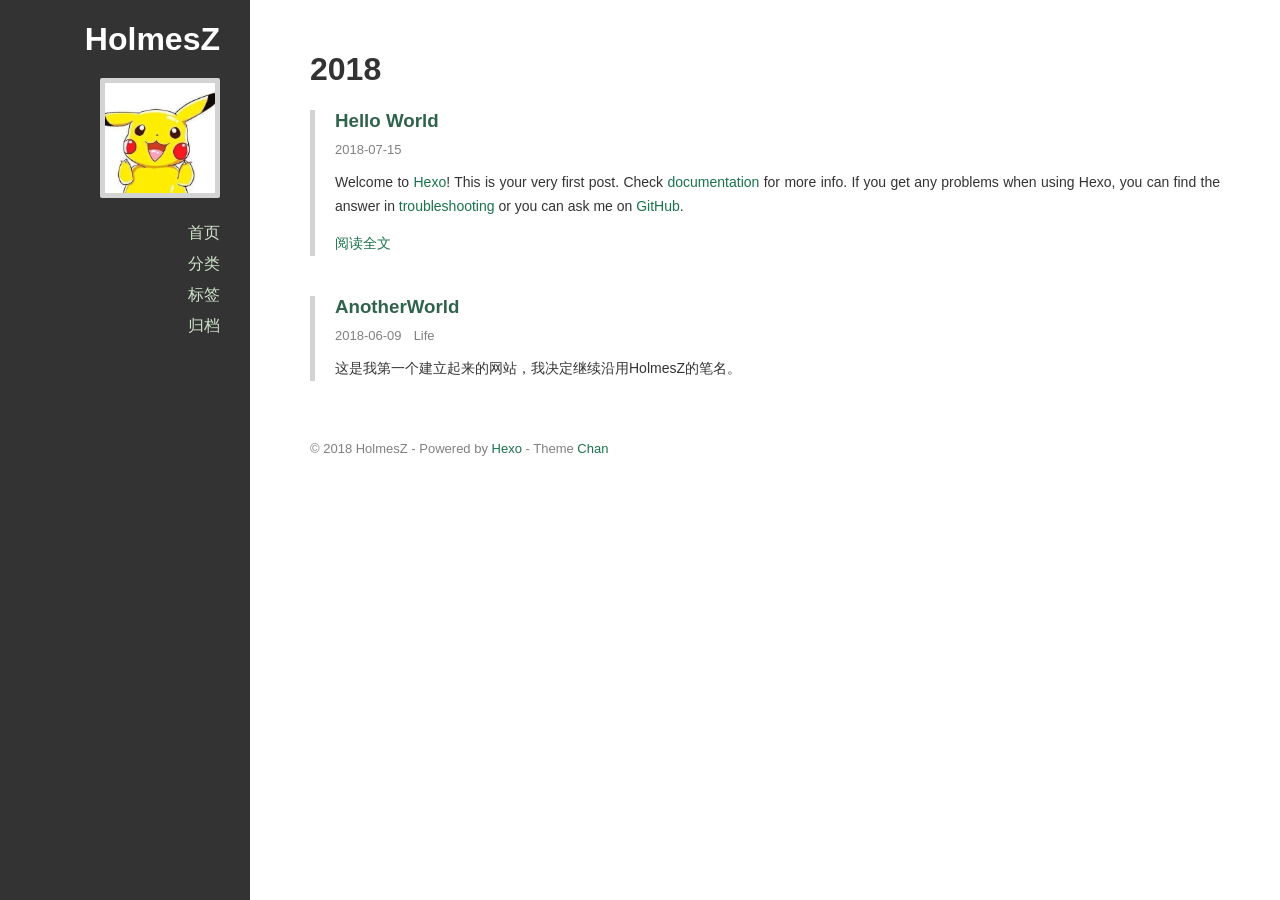
==== commit 5cc53984: "Site updated: 2018-07-17 10:02:25" ====
--- a/archives/index.html
+++ b/archives/index.html
@@ -138,7 +138,7 @@
 
       <div class="article-info">
         <a href="/undefined/hello-world/"><span class="article-date">
-  2018-06-13
+  2018-07-15
 </span>
 </a>
         
